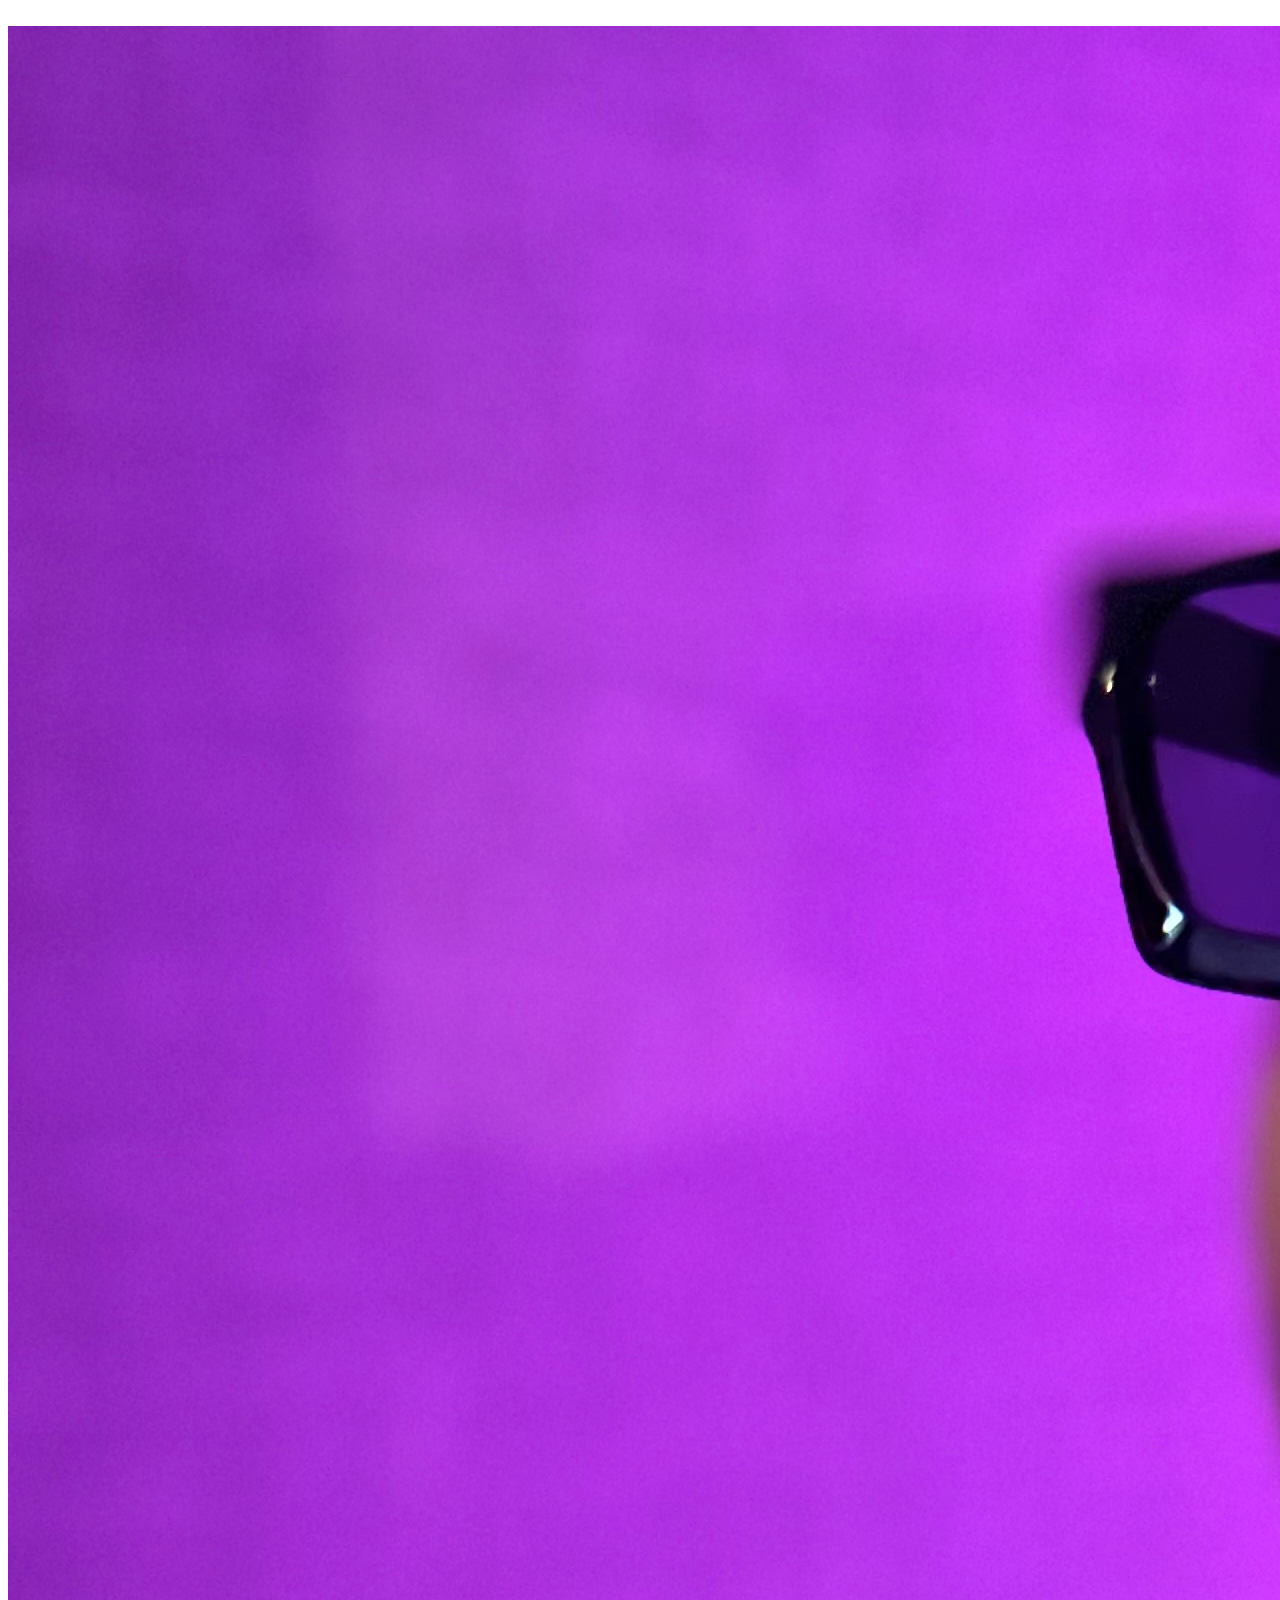
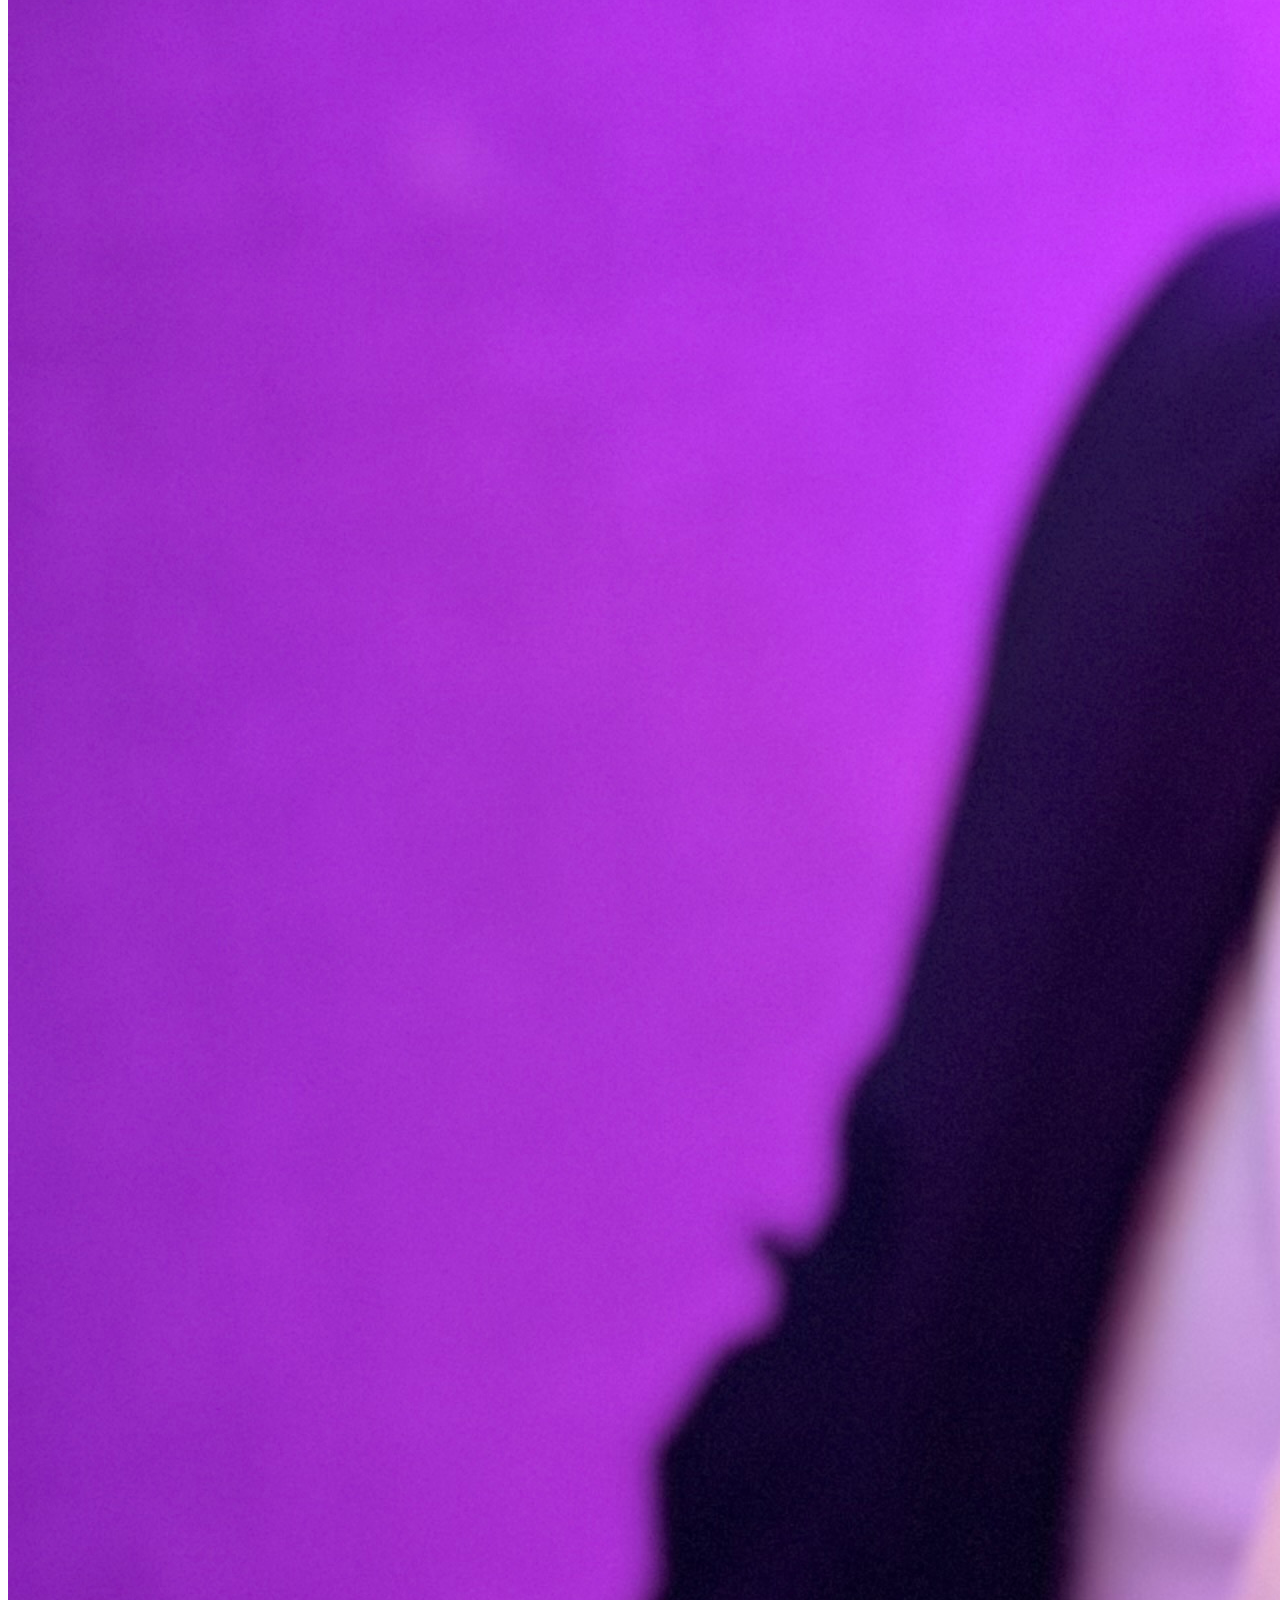
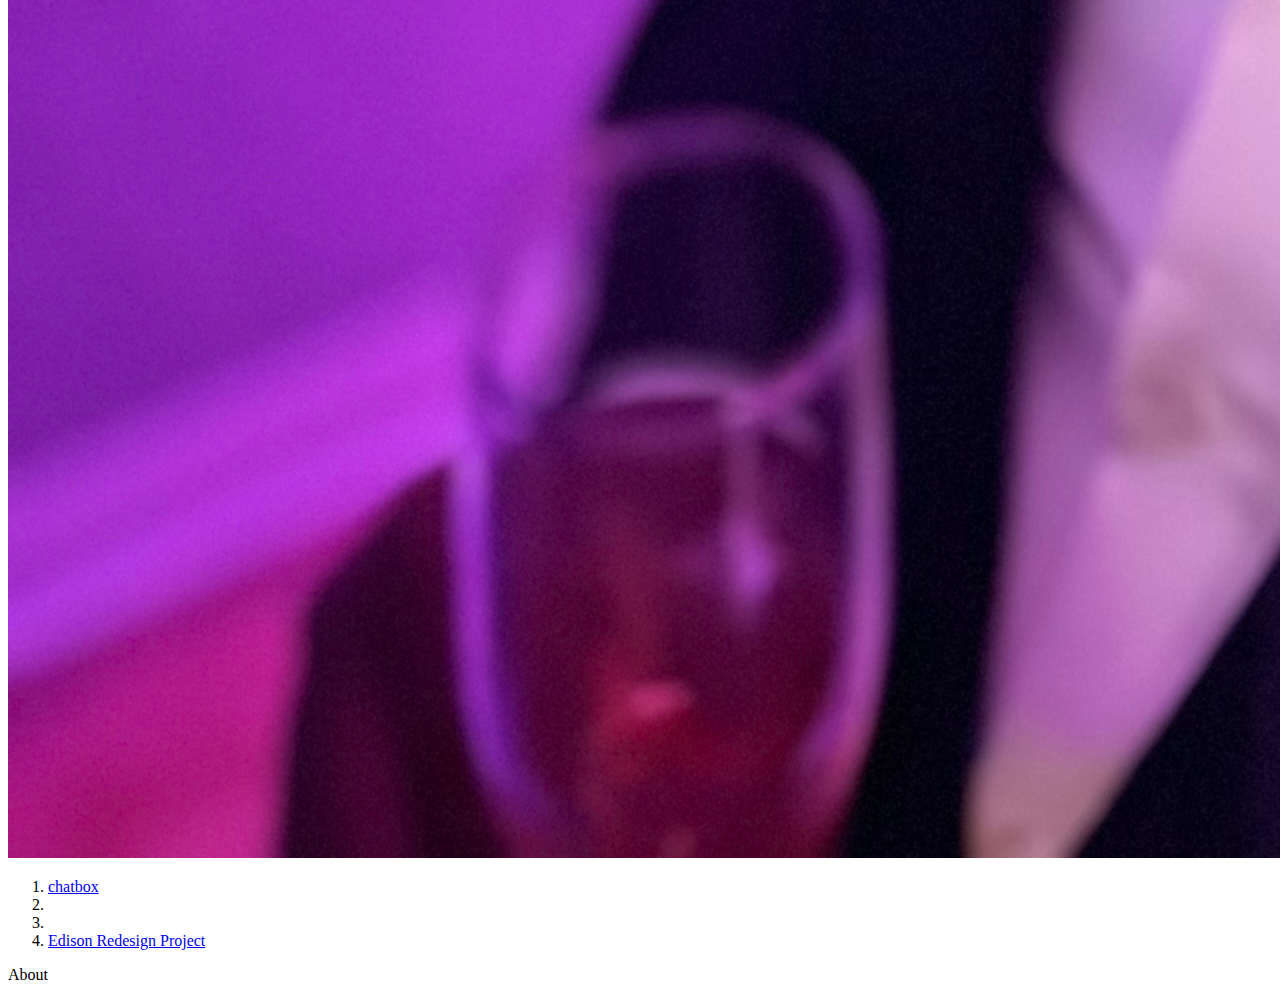
==== index.html @ 0ebc8a12 "make a img link" ====
<!DOCTYPE html>
<html>
  <head>
    <img  src=""  alt""> 
    <meta charset+"UTF-8">
    <meta name="description" content=" My Portfolio for my ">
    <meta name="keywords" content="Thomas Edison,thomas Edison CTE HS",>
    <meta name="author" content="Caiyel Brown">
    <link href="style.css" rel="stylesheet" type="text/css"> 
      <title>
        Caiyel Brown Portfolio
      </title>
    <img src="IMG_7869.jpg" alt="Caiyel Brown">
  </head>
  <body> 
    <ol>
      
    
    <li> <a href="https://Caiyelb.github.io/Cayiel-Chat-Independent-Practice" target="_blank">chatbox </a></li>
    <li> <a href="Abouthttps://Caiyelb.github.io/Cayiel-Chat-Independent-Practice" College  </li>
    <li> <a href ="https://caiyelb.github.io/My-To-Do-List" </a> </li>
    <li>  <a href="https://caiyelb.github.io/myschoolRedesign.github.io/"> Edison Redesign Project</a></li>
      
    </ol>
    About
  </body>
</html>
---- style.css ----
body{
  background-color= blue;
}
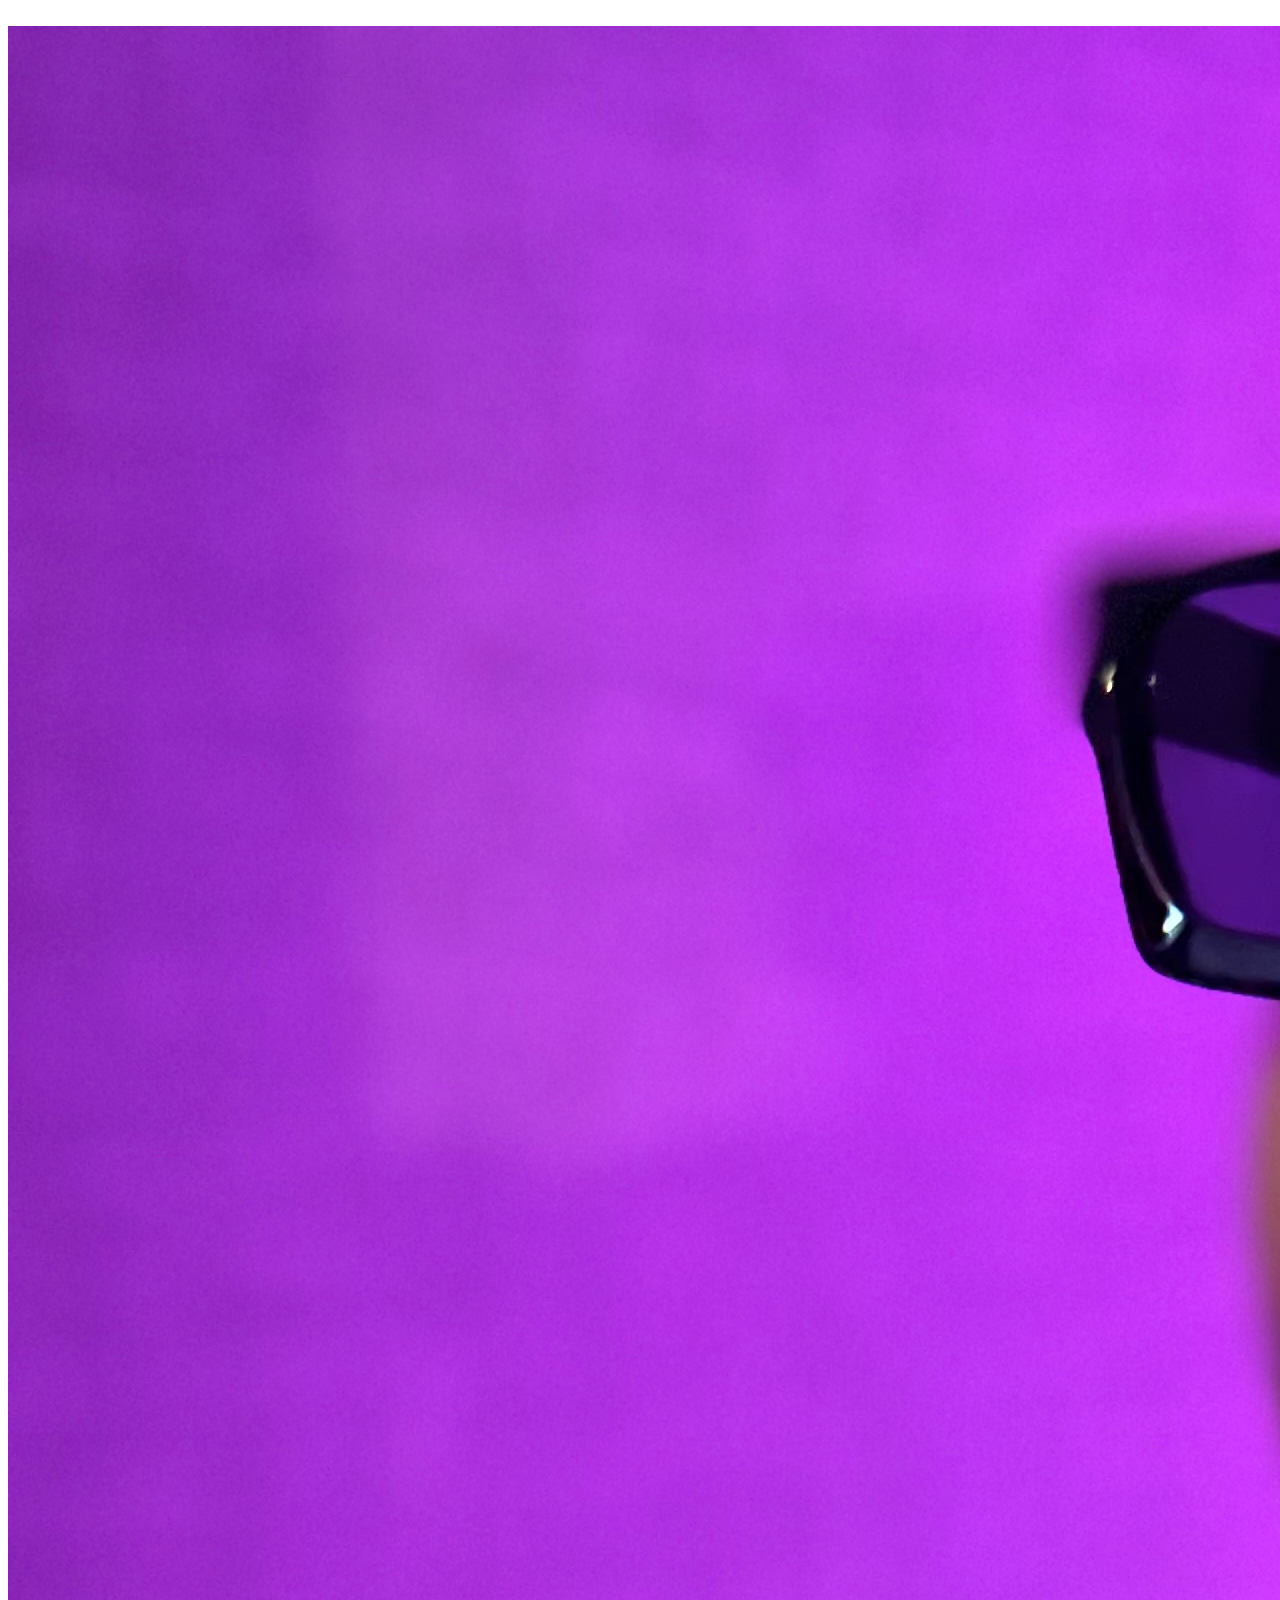
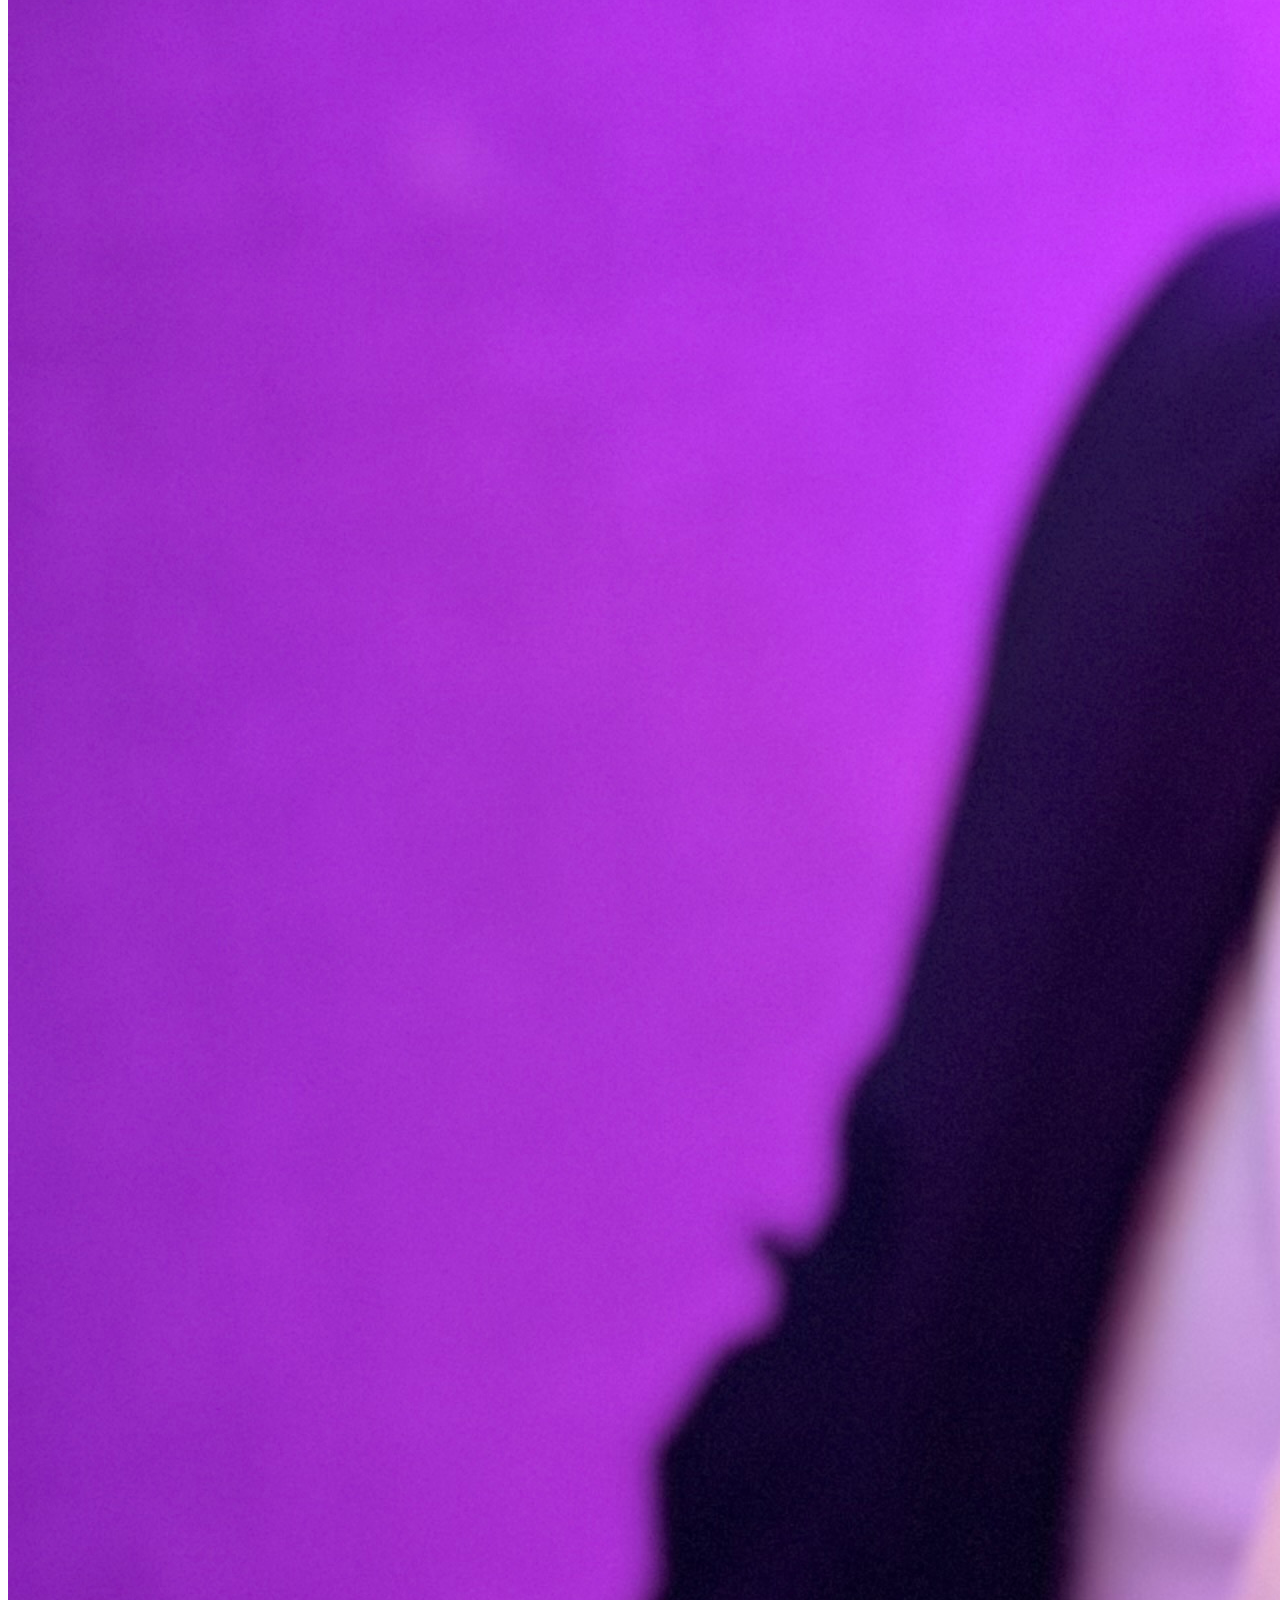
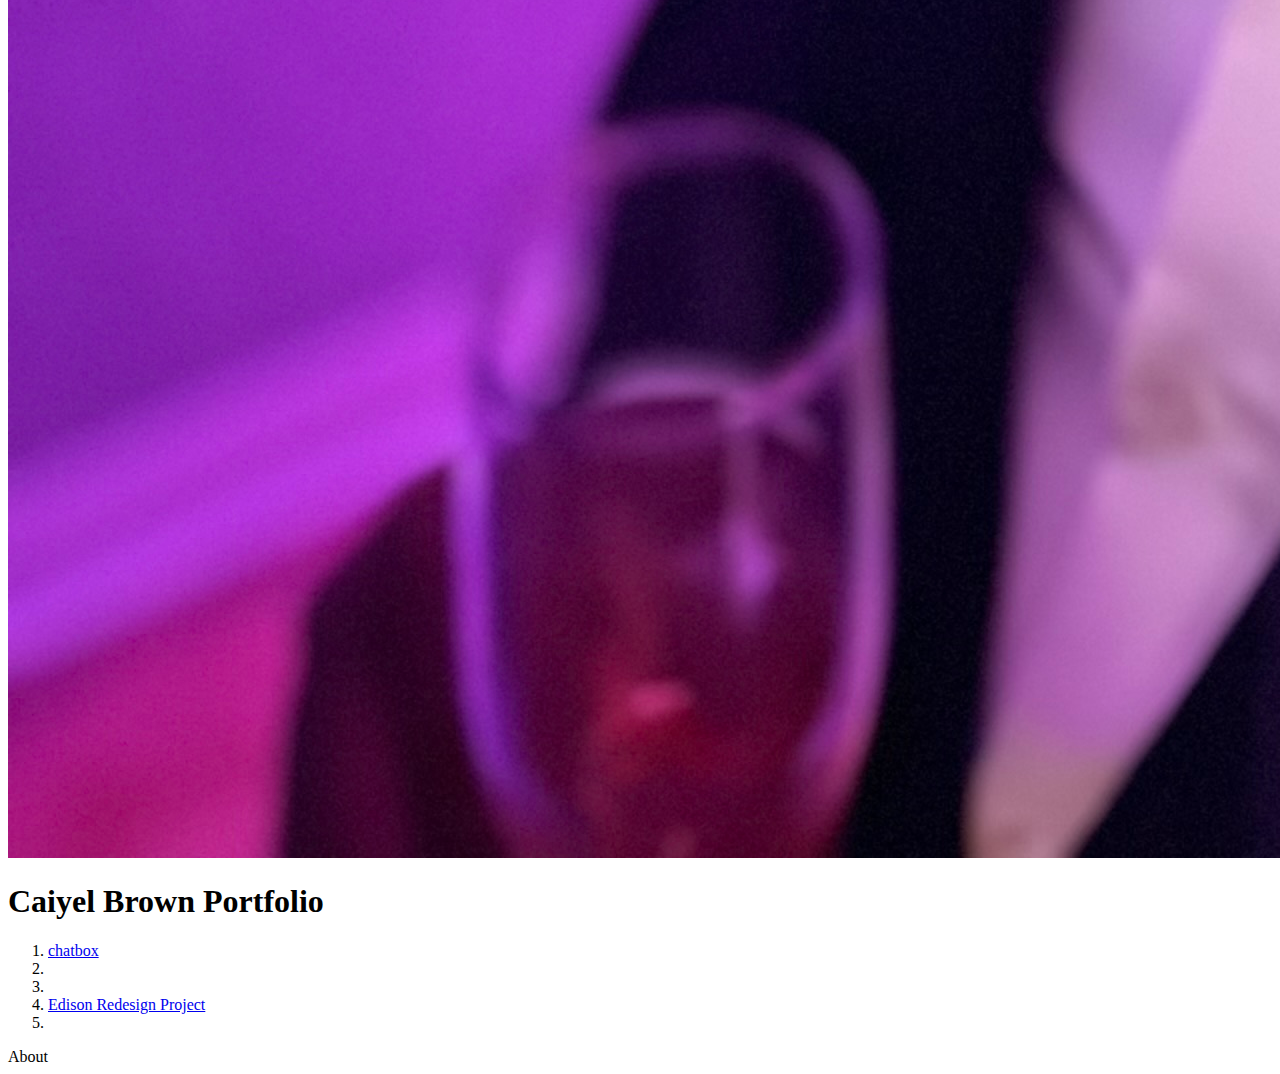
==== commit 78b52e0e: "Update index.html" ====
--- a/index.html
+++ b/index.html
@@ -13,14 +13,13 @@
     <img src="IMG_7869.jpg" alt="Caiyel Brown">
   </head>
   <body> 
+<h1> Caiyel Brown Portfolio </h1>
     <ol>
-      
-    
     <li> <a href="https://Caiyelb.github.io/Cayiel-Chat-Independent-Practice" target="_blank">chatbox </a></li>
     <li> <a href="Abouthttps://Caiyelb.github.io/Cayiel-Chat-Independent-Practice" College  </li>
     <li> <a href ="https://caiyelb.github.io/My-To-Do-List" </a> </li>
     <li>  <a href="https://caiyelb.github.io/myschoolRedesign.github.io/"> Edison Redesign Project</a></li>
-      
+    <li></li>
     </ol>
     About
   </body>
--- a/style.css
+++ b/style.css
@@ -1,3 +1,6 @@
 body{
-  background-color= blue;
+  background-color= skyBlue;
+
+img{
+  image
 }
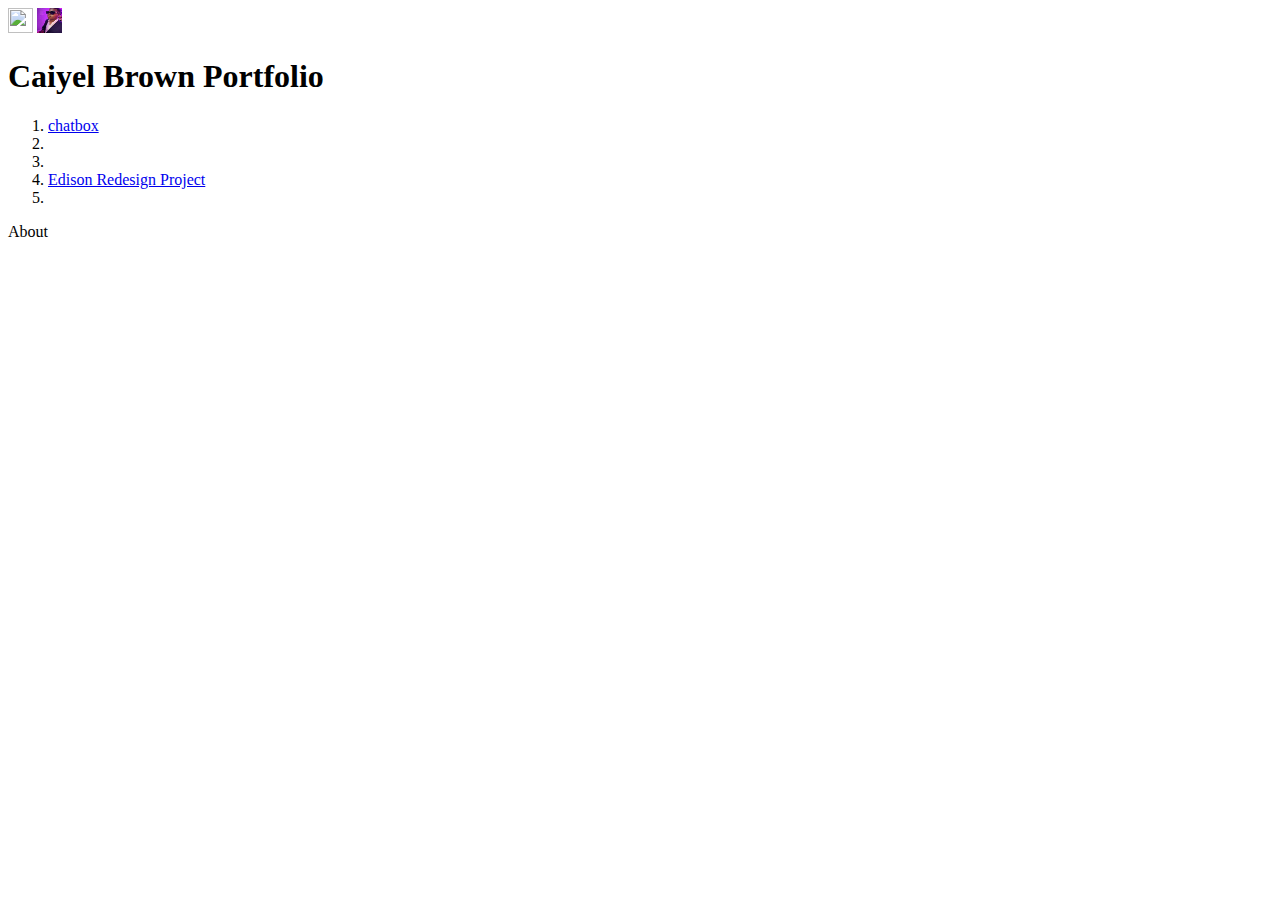
==== commit d06aab57: "Update index.html" ====
--- a/index.html
+++ b/index.html
@@ -16,7 +16,7 @@
 <h1> Caiyel Brown Portfolio </h1>
     <ol>
     <li> <a href="https://Caiyelb.github.io/Cayiel-Chat-Independent-Practice" target="_blank">chatbox </a></li>
-    <li> <a href="Abouthttps://Caiyelb.github.io/Cayiel-Chat-Independent-Practice" College  </li>
+    <li> <a href="https://Caiyelb.github.io/Unit-6-Project" College  </li>
     <li> <a href ="https://caiyelb.github.io/My-To-Do-List" </a> </li>
     <li>  <a href="https://caiyelb.github.io/myschoolRedesign.github.io/"> Edison Redesign Project</a></li>
     <li></li>
--- a/style.css
+++ b/style.css
@@ -2,5 +2,6 @@
   background-color= skyBlue;
 
 img{
-  image
+  width: 25px;
+  height: 25px
 }
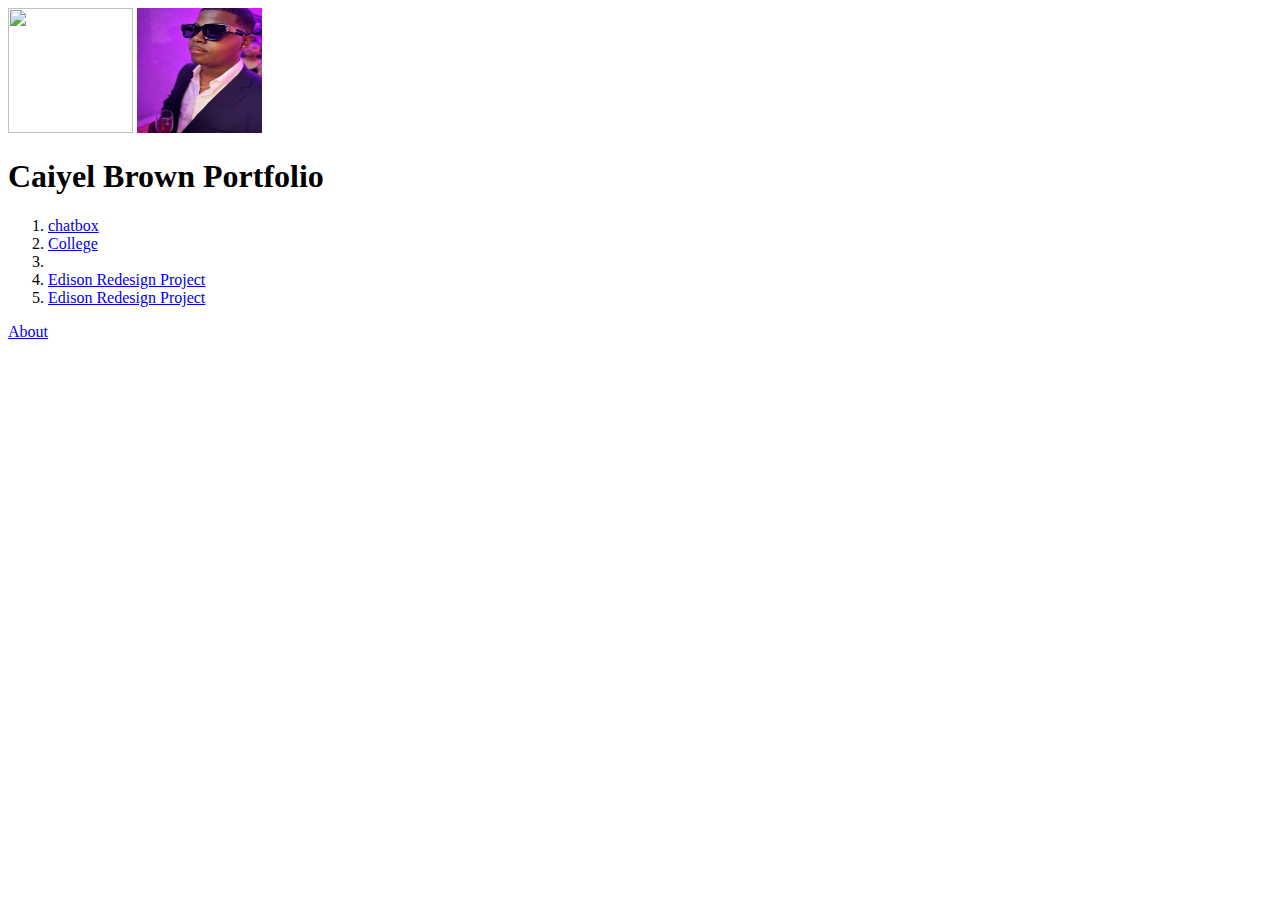
==== commit c34dd4a3: "Update index.html" ====
--- a/index.html
+++ b/index.html
@@ -16,10 +16,10 @@
 <h1> Caiyel Brown Portfolio </h1>
     <ol>
     <li> <a href="https://Caiyelb.github.io/Cayiel-Chat-Independent-Practice" target="_blank">chatbox </a></li>
-    <li> <a href="https://Caiyelb.github.io/Unit-6-Project" College  </li>
+    <li> <a href="https://Caiyelb.github.io/Unit-6-Project" target="_blank">College </li>
     <li> <a href ="https://caiyelb.github.io/My-To-Do-List" </a> </li>
     <li>  <a href="https://caiyelb.github.io/myschoolRedesign.github.io/"> Edison Redesign Project</a></li>
-    <li></li>
+    <li> <a href="https://caiyelb.github.io/Dark-forest/"> Edison Redesign Project</li>
     </ol>
     About
   </body>
--- a/style.css
+++ b/style.css
@@ -2,6 +2,6 @@
   background-color= skyBlue;
 
 img{
-  width: 25px;
-  height: 25px
+  width: 125px;
+  height: 125px
 }
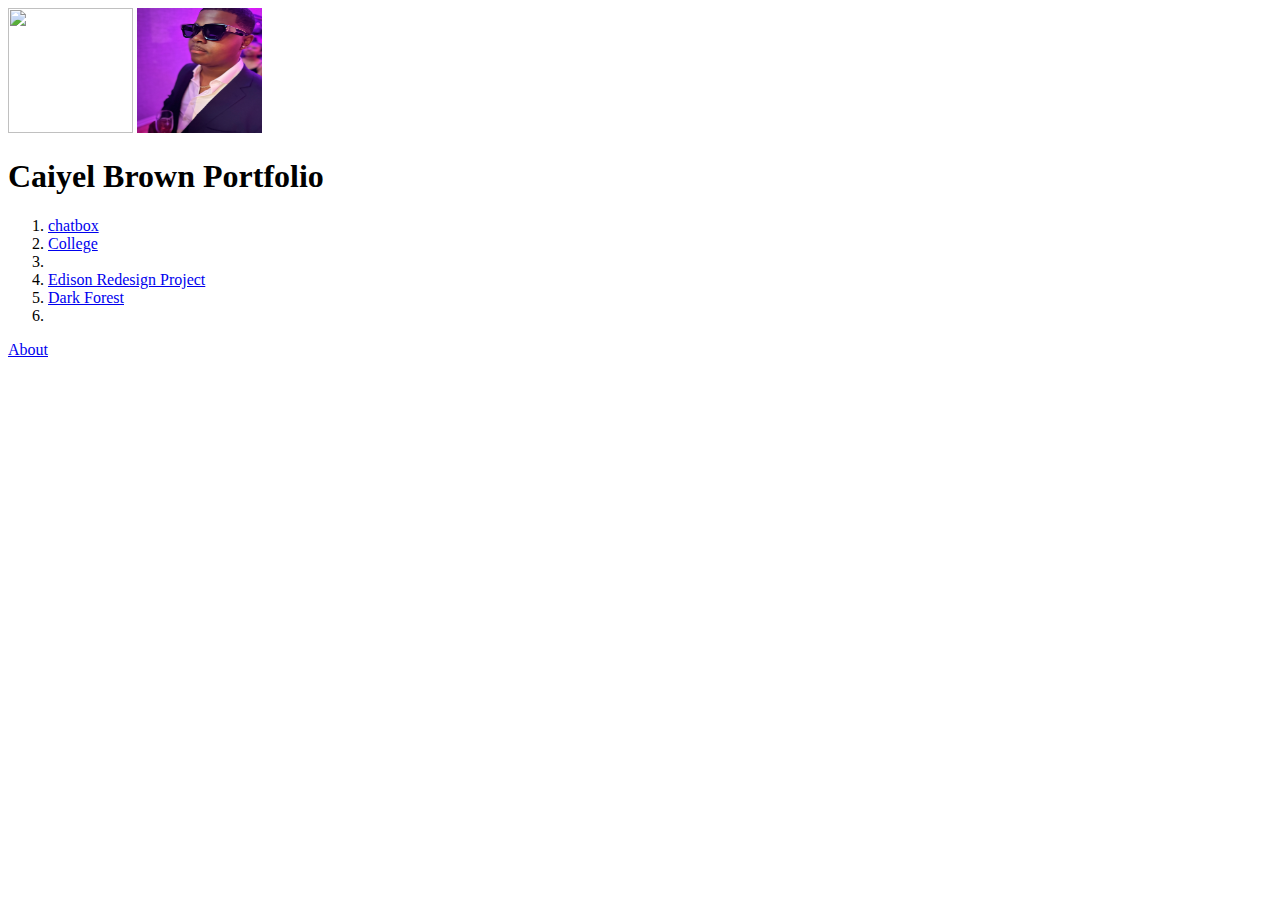
==== commit 11939a6d: "Update index.html" ====
--- a/index.html
+++ b/index.html
@@ -19,7 +19,8 @@
     <li> <a href="https://Caiyelb.github.io/Unit-6-Project" target="_blank">College </li>
     <li> <a href ="https://caiyelb.github.io/My-To-Do-List" </a> </li>
     <li>  <a href="https://caiyelb.github.io/myschoolRedesign.github.io/"> Edison Redesign Project</a></li>
-    <li> <a href="https://caiyelb.github.io/Dark-forest/"> Edison Redesign Project</li>
+    <li> <a href="https://caiyelb.github.io/Dark-forest/"> Dark Forest</li>
+    <li><a href="https://caiyelb.github.io/Input-Independent-Practice/" </li>
     </ol>
     About
   </body>
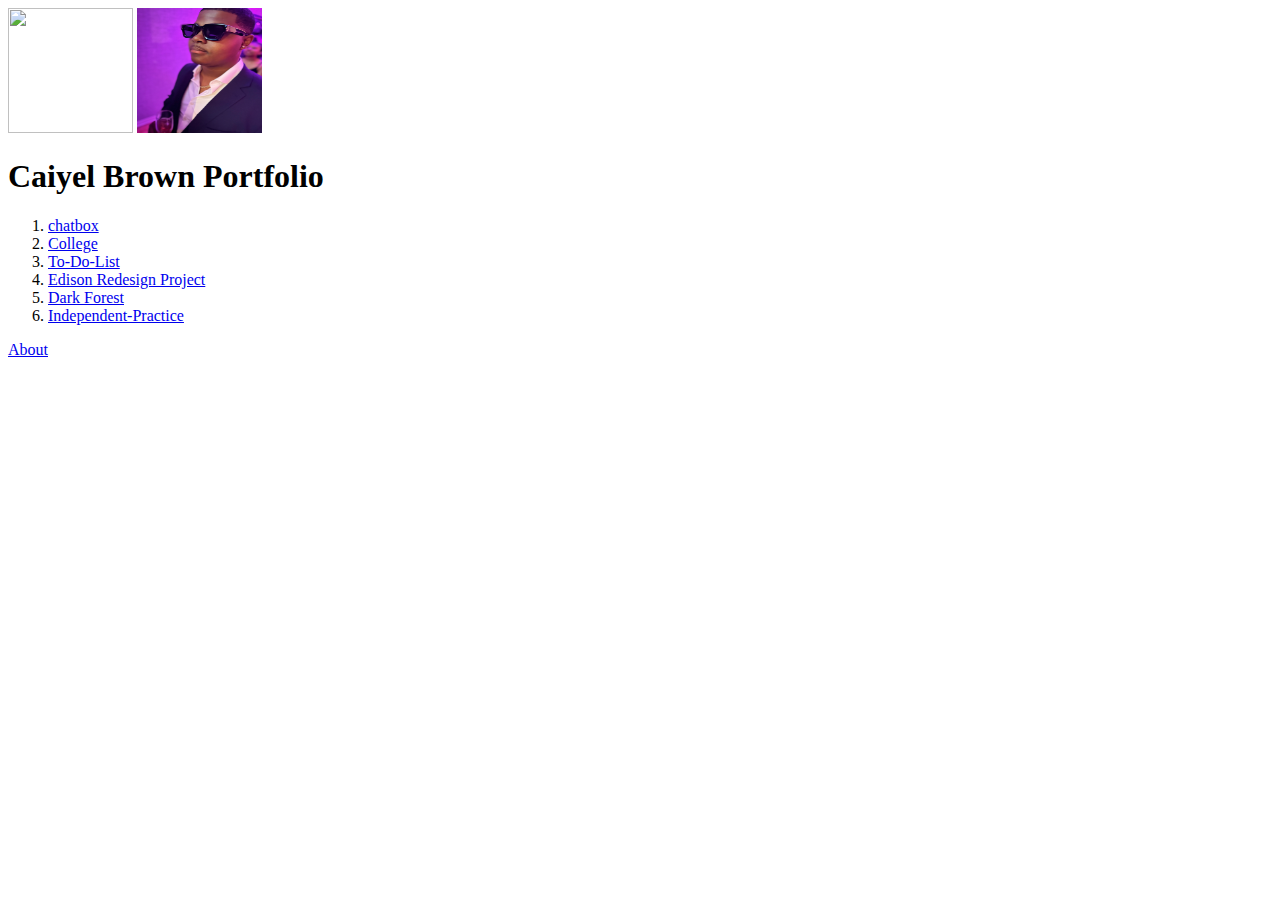
==== commit 3146c654: "Update index.html" ====
--- a/index.html
+++ b/index.html
@@ -17,10 +17,10 @@
     <ol>
     <li> <a href="https://Caiyelb.github.io/Cayiel-Chat-Independent-Practice" target="_blank">chatbox </a></li>
     <li> <a href="https://Caiyelb.github.io/Unit-6-Project" target="_blank">College </li>
-    <li> <a href ="https://caiyelb.github.io/My-To-Do-List" </a> </li>
+    <li> <a href ="https://caiyelb.github.io/My-To-Do-List" </a> To-Do-List </li>
     <li>  <a href="https://caiyelb.github.io/myschoolRedesign.github.io/"> Edison Redesign Project</a></li>
     <li> <a href="https://caiyelb.github.io/Dark-forest/"> Dark Forest</li>
-    <li><a href="https://caiyelb.github.io/Input-Independent-Practice/" </li>
+    <li><a href="https://caiyelb.github.io/Input-Independent-Practice/"> Independent-Practice  </li>
     </ol>
     About
   </body>
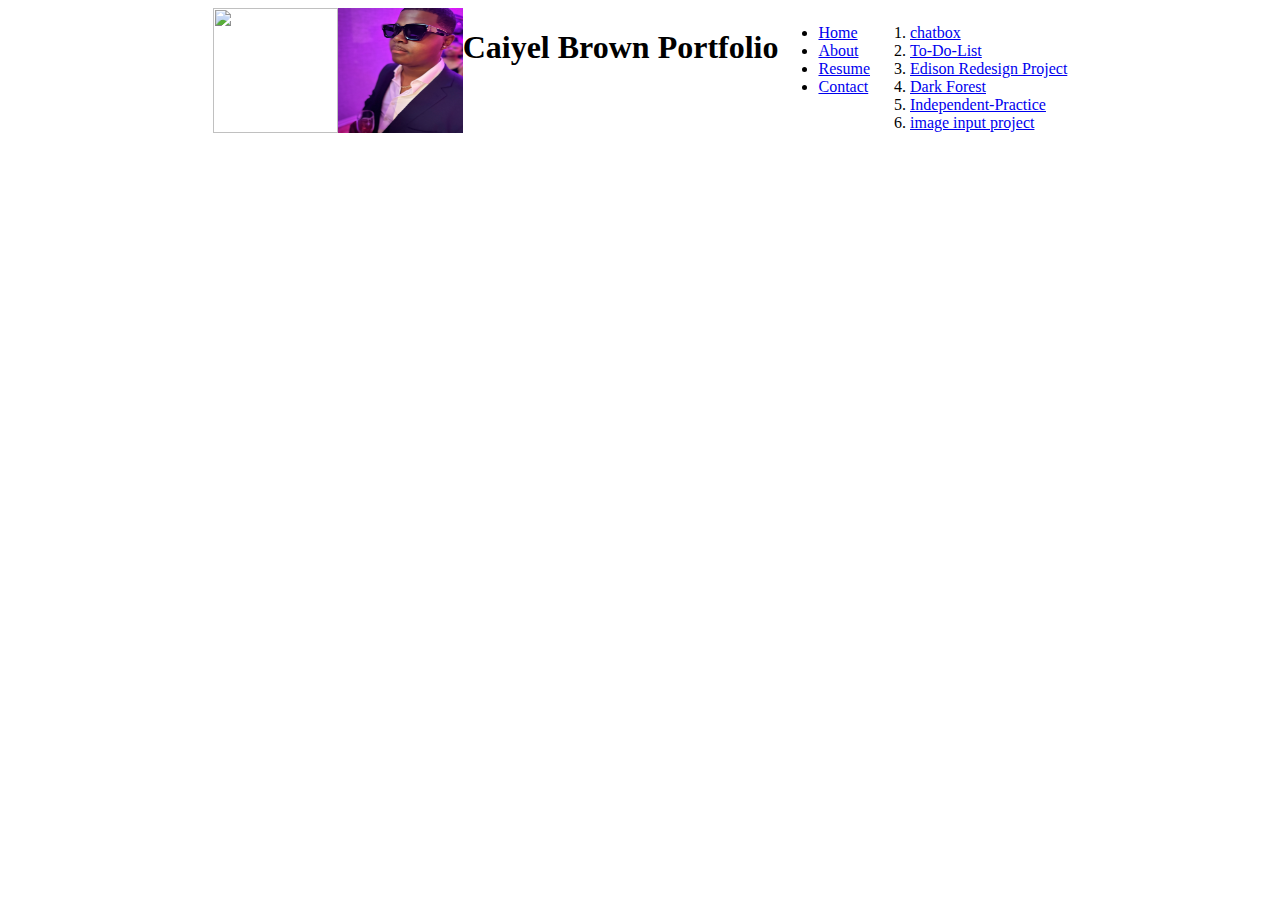
==== commit fb1c5c43: "Update index.html" ====
--- a/index.html
+++ b/index.html
@@ -1,4 +1,4 @@
-<!DOCTYPE html>
+     <!DOCTYPE html>
 <html>
   <head>
     <img  src=""  alt""> 
@@ -14,14 +14,23 @@
   </head>
   <body> 
 <h1> Caiyel Brown Portfolio </h1>
+        <nav class="navbar">
+        <ul>
+            <li><a href="index.html">Home</a></li>
+            <li><a href="me.html">About</a></li>
+            <li><a href="resume.html"> Resume</a></li>
+            <li><a href="contact.html">Contact</a></li>
+        </ul>
+    </nav>
+    
     <ol>
     <li> <a href="https://Caiyelb.github.io/Cayiel-Chat-Independent-Practice" target="_blank">chatbox </a></li>
-    <li> <a href="https://Caiyelb.github.io/Unit-6-Project" target="_blank">College </li>
     <li> <a href ="https://caiyelb.github.io/My-To-Do-List" </a> To-Do-List </li>
-    <li>  <a href="https://caiyelb.github.io/myschoolRedesign.github.io/"> Edison Redesign Project</a></li>
+    <li> <a href="https://caiyelb.github.io/myschoolRedesign.github.io/"> Edison Redesign Project</a></li>
     <li> <a href="https://caiyelb.github.io/Dark-forest/"> Dark Forest</li>
-    <li><a href="https://caiyelb.github.io/Input-Independent-Practice/"> Independent-Practice  </li>
+    <li> <a href="https://caiyelb.github.io/Input-Independent-Practice/"> Independent-Practice  </li>
+    <li> <a href="Abouthttps://Caiyelb.github.io/Hello"> image input project </li>
     </ol>
-    About
+    
   </body>
 </html>
--- a/style.css
+++ b/style.css
@@ -1,6 +1,8 @@
 body{
-  background-color= skyBlue;
-
+  display: flex;
+  justify-content: center;
+  background-color= #4287f5 ;
+}
 img{
   width: 125px;
   height: 125px
